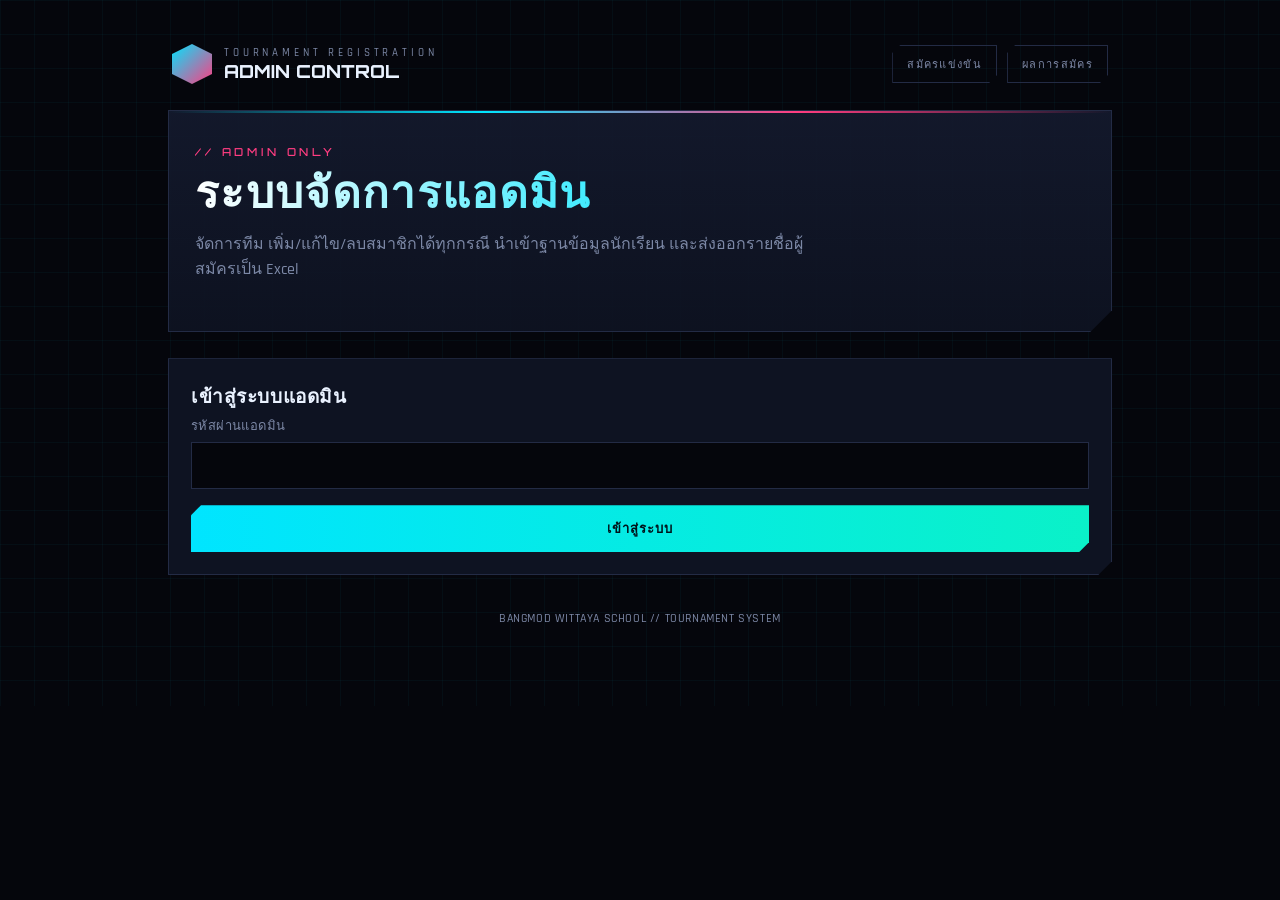
==== admin.html @ ba94cb72 "Add files via upload" ====
<!DOCTYPE html>
<html lang="th">
<head>
<meta charset="UTF-8">
<meta name="viewport" content="width=device-width, initial-scale=1, maximum-scale=1">
<title>ADMIN PANEL</title>
<link rel="stylesheet" href="style.css">
</head>
<body>

<div class="wrap">

  <div class="topbar">
    <div class="brand">
      <div class="brand-mark"></div>
      <div class="brand-text">
        <div class="t1">Tournament Registration</div>
        <div class="t2">ADMIN CONTROL</div>
      </div>
    </div>
    <div class="nav-links">
      <a href="index.html">สมัครแข่งขัน</a>
      <a href="view.html">ผลการสมัคร</a>
    </div>
  </div>

  <div class="hero">
    <div class="eyebrow">// Admin Only</div>
    <h1>ระบบจัดการแอดมิน</h1>
    <p>จัดการทีม เพิ่ม/แก้ไข/ลบสมาชิกได้ทุกกรณี นำเข้าฐานข้อมูลนักเรียน และส่งออกรายชื่อผู้สมัครเป็น Excel</p>
  </div>

  <div class="panel" id="loginPanel">
    <h2>เข้าสู่ระบบแอดมิน</h2>
    <div id="loginAlert"></div>
    <div class="field">
      <label>รหัสผ่านแอดมิน</label>
      <input type="password" id="adminPass" onkeydown="if(event.key==='Enter'){event.preventDefault();doAdminLogin();}">
    </div>
    <button class="btn btn-primary btn-block" onclick="doAdminLogin()">เข้าสู่ระบบ</button>
  </div>

  <div id="adminArea" class="hide">

    <div class="panel">
      <h2>เครื่องมือข้อมูล</h2>
      <div class="sub">นำเข้าฐานข้อมูลนักเรียน (Excel) และส่งออกรายชื่อผู้สมัครแข่งขัน</div>
      <div class="row2">
        <div>
          <label>นำเข้าฐานข้อมูลนักเรียน (.xlsx) — คอลัมน์: เลขที่, รหัสนักเรียน, ชื่อ, นามสกุล, ชั้น</label>
          <input type="file" id="importFile" accept=".xlsx">
          <button class="btn btn-block" style="margin-top:10px;" onclick="doImport()">นำเข้าไฟล์</button>
          <div id="importAlert"></div>
        </div>
        <div>
          <label>ส่งออกรายชื่อผู้สมัครแข่งขันทั้งหมด</label>
          <button class="btn btn-primary btn-block" onclick="doExport()">ดาวน์โหลด Excel</button>
          <div id="exportAlert"></div>
        </div>
      </div>
    </div>

    <div class="panel">
      <h2>รายชื่อทีมที่สมัคร</h2>
      <div class="sub">เรียงตามลำดับการสมัคร คลิกเพื่อดู/แก้ไขสมาชิก</div>
      <div id="teamsArea"><div class="loader">กำลังโหลดข้อมูล</div></div>
    </div>

  </div>

  <div class="footer-note">BANGMOD WITTAYA SCHOOL // TOURNAMENT SYSTEM</div>
</div>

<script src="config.js"></script>
<script src="api.js"></script>
<script src="inapp-warning.js"></script>
<script>
  function esc(s){ return String(s==null?'':s).replace(/[&<>"']/g, c=>({'&':'&amp;','<':'&lt;','>':'&gt;','"':'&quot;',"'":'&#39;'}[c])); }
  function showAlert(elId, msg, ok){
    document.getElementById(elId).innerHTML = msg ? '<div class="alert '+(ok?'ok':'')+'">'+esc(msg).replace(/\n/g,'<br>')+'</div>' : '';
  }

  let adminToken = null;
  let teamsCache = [];

  function doAdminLogin(){
    const pass = document.getElementById('adminPass').value;
    showAlert('loginAlert','');
    apiCall('adminLogin', { password: pass }, 'POST').then(function(res){
      if(!res.ok){ showAlert('loginAlert', res.message); return; }
      adminToken = res.token;
      document.getElementById('loginPanel').classList.add('hide');
      document.getElementById('adminArea').classList.remove('hide');
      loadTeams();
    });
  }

  function loadTeams(){
    document.getElementById('teamsArea').innerHTML = '<div class="loader">กำลังโหลดข้อมูล</div>';
    apiCall('adminGetTeams', { token: adminToken }, 'GET').then(function(res){
      if(!res.ok){ document.getElementById('teamsArea').innerHTML = '<div class="alert">'+esc(res.message)+'</div>'; return; }
      teamsCache = res.teams;
      renderTeams();
    });
  }

  function renderTeams(){
    const el = document.getElementById('teamsArea');
    if(!teamsCache.length){ el.innerHTML = '<div class="empty">ยังไม่มีทีมสมัคร</div>'; return; }
    el.innerHTML = teamsCache.map(function(t, idx){
      const rows = t.members.map(function(m){
        const isLeader = m.role==='หัวหน้าทีม';
        const statusBadge = m.status==='ตัวจริง' ? '<span class="badge">ตัวจริง</span>' : '<span class="badge member">สำรอง</span>';
        return '<tr>'+
          '<td>'+m.position+'</td>'+
          '<td>'+esc(m.firstName)+' '+esc(m.lastName)+'</td>'+
          '<td>'+esc(m.className)+'</td>'+
          '<td>'+esc(m.phone)+'</td>'+
          '<td>'+esc(m.gameName||'')+'</td>'+
          '<td>'+(isLeader?'<span class="badge">หัวหน้าทีม</span>':'<span class="badge member">สมาชิก</span>')+'</td>'+
          '<td>'+statusBadge+'</td>'+
          '<td style="white-space:nowrap;">'+
            '<button class="btn btn-sm" onclick="editMember(\''+m.studentId+'\')">แก้ไข</button> '+
            '<button class="btn btn-sm btn-danger" onclick="deleteMember(\''+m.studentId+'\',\''+esc(t.teamName)+'\')">ลบ</button>'+
          '</td>'+
        '</tr>';
      }).join('');
      return '<div class="team-card">'+
        '<div class="head" onclick="toggleTeam('+idx+')">'+
          '<div><div class="entry">ENTRY #'+String(t.entryNo).padStart(3,'0')+'</div>'+
          '<div class="tname">'+esc(t.teamName)+'</div></div>'+
          '<div style="text-align:right;">'+
            '<div class="time">'+esc(t.timestamp)+'</div>'+
            '<button class="btn btn-sm btn-danger" style="margin-top:6px;" onclick="event.stopPropagation();deleteTeam(\''+t.teamId+'\',\''+esc(t.teamName)+'\')">ลบทั้งทีม</button>'+
          '</div>'+
        '</div>'+
        '<div id="teamBody'+idx+'" class="hide">'+
          '<table><thead><tr><th>#</th><th>ชื่อ-นามสกุล</th><th>ชั้น</th><th>เบอร์โทร</th><th>ชื่อในเกม</th><th>ตำแหน่ง</th><th>สถานะ</th><th>จัดการ</th></tr></thead><tbody>'+rows+'</tbody></table>'+
          '<div style="padding:16px 18px;">'+
            '<div class="sub" style="margin-bottom:8px;">เพิ่มสมาชิกเข้าทีมนี้ ('+t.members.length+'/5 คน)</div>'+
            (t.members.length>=5 ? '<div class="muted">ทีมนี้เต็มจำนวนแล้ว (5 คน)</div>' :
            '<div class="row2">'+
              '<input type="text" placeholder="รหัสนักเรียน" id="addSid_'+idx+'">'+
              '<input type="tel" placeholder="เบอร์โทรศัพท์" id="addPhone_'+idx+'">'+
            '</div>'+
            '<input type="text" placeholder="ชื่อตัวละครในเกม" id="addGame_'+idx+'" style="margin-top:10px;">'+
            '<button class="btn btn-sm" style="margin-top:8px;" onclick="addMemberToTeam(\''+t.teamId+'\',\''+esc(t.teamName)+'\','+idx+')">เพิ่มสมาชิก</button>')+
          '</div>'+
        '</div>'+
      '</div>';
    }).join('');
  }

  function toggleTeam(idx){ document.getElementById('teamBody'+idx).classList.toggle('hide'); }

  function editMember(sid){
    const m = teamsCache.flatMap(t=>t.members).find(x=>x.studentId===sid);
    if(!m) return;
    const firstName = prompt('ชื่อ', m.firstName); if(firstName===null) return;
    const lastName = prompt('นามสกุล', m.lastName); if(lastName===null) return;
    const className = prompt('ชั้น', m.className); if(className===null) return;
    const phone = prompt('เบอร์โทรศัพท์', m.phone); if(phone===null) return;
    const gameName = prompt('ชื่อตัวละครในเกม', m.gameName || ''); if(gameName===null) return;
    const role = confirm('ตั้งเป็นหัวหน้าทีม? (ตกลง = หัวหน้าทีม, ยกเลิก = สมาชิก)') ? 'หัวหน้าทีม' : 'สมาชิก';
    apiCall('adminUpdateMember', { token: adminToken, studentId: sid, fields: { firstName: firstName, lastName: lastName, className: className, phone: phone, gameName: gameName, role: role } }, 'POST').then(function(res){
      if(!res.ok){ alert(res.message); return; }
      loadTeams();
    });
  }

  function deleteMember(sid, teamName){
    if(!confirm('ยืนยันลบสมาชิกนี้ออกจากทีม "'+teamName+'"?')) return;
    apiCall('adminDeleteMember', { token: adminToken, studentId: sid }, 'POST').then(function(res){
      if(!res.ok){ alert(res.message); return; }
      loadTeams();
    });
  }

  function deleteTeam(teamId, teamName){
    if(!confirm('ยืนยันลบทีม "'+teamName+'" ทั้งทีม? การกระทำนี้ไม่สามารถย้อนกลับได้')) return;
    apiCall('adminDeleteTeam', { token: adminToken, teamId: teamId }, 'POST').then(function(res){
      if(!res.ok){ alert(res.message); return; }
      loadTeams();
    });
  }

  function addMemberToTeam(teamId, teamName, idx){
    const sid = document.getElementById('addSid_'+idx).value.trim();
    const phone = document.getElementById('addPhone_'+idx).value.trim();
    const gameName = document.getElementById('addGame_'+idx).value.trim();
    if(!sid || !phone || !gameName){ alert('กรุณากรอกรหัสนักเรียน เบอร์โทรศัพท์ และชื่อตัวละครในเกมให้ครบ'); return; }
    apiCall('adminAddMember', { token: adminToken, teamId: teamId, teamName: teamName, studentId: sid, phone: phone, gameName: gameName, role: 'สมาชิก' }, 'POST').then(function(res){
      if(!res.ok){ alert(res.message); return; }
      loadTeams();
    });
  }

  /* ------- Export ------- */
  function doExport(){
    showAlert('exportAlert','กำลังสร้างไฟล์...', true);
    apiCall('adminExportExcel', { token: adminToken }, 'POST').then(function(res){
      if(!res.ok){ showAlert('exportAlert', res.message); return; }
      const link = document.createElement('a');
      link.href = 'data:application/vnd.openxmlformats-officedocument.spreadsheetml.sheet;base64,'+res.base64;
      link.download = res.filename;
      document.body.appendChild(link);
      link.click();
      document.body.removeChild(link);
      showAlert('exportAlert','ดาวน์โหลดไฟล์แล้ว', true);
    });
  }

  /* ------- Import ------- */
  function doImport(){
    const fileInput = document.getElementById('importFile');
    if(!fileInput.files.length){ showAlert('importAlert','กรุณาเลือกไฟล์ Excel'); return; }
    const file = fileInput.files[0];
    showAlert('importAlert','กำลังนำเข้าไฟล์...', true);
    const reader = new FileReader();
    reader.onload = function(e){
      const base64 = e.target.result.split(',')[1];
      apiCall('adminImportStudents', { token: adminToken, base64File: base64, fileName: file.name }, 'POST').then(function(res){
        if(!res.ok){ showAlert('importAlert', res.message); return; }
        showAlert('importAlert', 'นำเข้าสำเร็จ: เพิ่มใหม่ '+res.added+' รายการ, อัปเดต '+res.updated+' รายการ', true);
      });
    };
    reader.readAsDataURL(file);
  }
</script>
</body>
</html>
---- style.css ----
@import url('https://fonts.googleapis.com/css2?family=Orbitron:wght@600;800;900&family=Rajdhani:wght@500;600;700&family=JetBrains+Mono:wght@500;700&display=swap');

  :root{
    --void:#05060c;
    --panel:#0e1322;
    --panel-2:#141a2e;
    --line:#232b45;
    --cyan:#00e5ff;
    --magenta:#ff3d81;
    --gold:#ffc93c;
    --text:#eaf2ff;
    --dim:#7c88a6;
    --danger:#ff4b6a;
    --success:#33ffb0;
  }

  *{box-sizing:border-box;}
  html,body{
    margin:0;padding:0;min-height:100%;
    background:
      radial-gradient(1200px 700px at 15% -10%, rgba(0,229,255,.10), transparent 55%),
      radial-gradient(1000px 600px at 100% 0%, rgba(255,61,129,.10), transparent 55%),
      var(--void);
    color:var(--text);
    font-family:'Rajdhani',sans-serif;
    font-weight:500;
  }
  body{
    background-image:
      linear-gradient(rgba(0,229,255,.035) 1px, transparent 1px),
      linear-gradient(90deg, rgba(0,229,255,.035) 1px, transparent 1px);
    background-size:34px 34px;
    background-attachment:fixed;
  }

  h1,h2,h3,.display{ font-family:'Orbitron',sans-serif; letter-spacing:.03em; margin:0; }
  .mono{ font-family:'JetBrains Mono',monospace; letter-spacing:.02em; }

  a{ color:var(--cyan); }

  ::selection{ background:var(--magenta); color:#fff; }

  ::-webkit-scrollbar{ width:10px; height:10px;}
  ::-webkit-scrollbar-track{ background:var(--void);}
  ::-webkit-scrollbar-thumb{ background:var(--line); border-radius:6px;}

  .wrap{ max-width:980px; margin:0 auto; padding:28px 18px 80px; }

  /* ---------- Top bar / hero ---------- */
  .topbar{
    display:flex; align-items:center; justify-content:space-between;
    padding:16px 4px 26px; flex-wrap:wrap; gap:12px;
  }
  .brand{ display:flex; align-items:center; gap:12px; }
  .brand-mark{
    width:40px;height:40px; flex:none;
    background:linear-gradient(135deg,var(--cyan),var(--magenta));
    clip-path:polygon(50% 0,100% 25%,100% 75%,50% 100%,0 75%,0 25%);
    box-shadow:0 0 22px rgba(0,229,255,.55);
  }
  .brand-text .t1{ font-size:11px; letter-spacing:.35em; color:var(--dim); text-transform:uppercase;}
  .brand-text .t2{ font-family:'Orbitron'; font-weight:800; font-size:18px; }
  .nav-links{ display:flex; gap:10px; }
  .nav-links a{
    font-family:'Orbitron'; font-size:11px; letter-spacing:.12em; text-decoration:none;
    color:var(--dim); border:1px solid var(--line); padding:9px 14px;
    clip-path:polygon(8px 0,100% 0,100% calc(100% - 8px),calc(100% - 8px) 100%,0 100%,0 8px);
    transition:.2s;
  }
  .nav-links a:hover, .nav-links a.active{ color:var(--void); background:var(--cyan); border-color:var(--cyan); }

  .hero{
    position:relative; padding:34px 26px; margin-bottom:26px; overflow:hidden;
    background:linear-gradient(180deg, rgba(20,26,46,.9), rgba(14,19,34,.9));
    border:1px solid var(--line);
    clip-path:polygon(0 0,100% 0,100% calc(100% - 22px),calc(100% - 22px) 100%,0 100%);
  }
  .hero::after{
    content:'';position:absolute; left:0; right:0; top:0; height:2px;
    background:linear-gradient(90deg,transparent,var(--cyan),var(--magenta),transparent);
    animation:scan 3.2s linear infinite;
  }
  @keyframes scan{ 0%{transform:translateY(0);} 100%{transform:translateY(220px);} }
  .eyebrow{ color:var(--magenta); font-family:'Orbitron'; font-size:11px; letter-spacing:.35em; text-transform:uppercase; }
  .hero h1{ font-size:clamp(28px,5vw,44px); font-weight:900; line-height:1.05; margin:10px 0 8px;
    background:linear-gradient(90deg,#fff,var(--cyan) 60%,var(--magenta));
    -webkit-background-clip:text; background-clip:text; color:transparent; }
  .hero p{ color:var(--dim); max-width:640px; font-size:16px; }

  /* ---------- Panels / cards ---------- */
  .panel{
    background:var(--panel); border:1px solid var(--line);
    clip-path:polygon(0 0,100% 0,100% calc(100% - 14px),calc(100% - 14px) 100%,0 100%);
    padding:22px; margin-bottom:20px;
  }
  .panel h2{ font-size:19px; font-weight:800; margin-bottom:4px; }
  .panel .sub{ color:var(--dim); font-size:14px; margin-bottom:16px; }

  .steps{ display:flex; gap:8px; margin-bottom:22px; flex-wrap:wrap; }
  .step{
    flex:1; min-width:120px; text-align:center; padding:10px 6px;
    border:1px solid var(--line); font-family:'Orbitron'; font-size:11px; letter-spacing:.08em;
    color:var(--dim);
  }
  .step.on{ color:var(--void); background:var(--cyan); border-color:var(--cyan); }
  .step.done{ color:var(--cyan); border-color:var(--cyan); }

  /* ---------- Form elements ---------- */
  label{ display:block; font-size:13px; color:var(--dim); margin:0 0 6px; letter-spacing:.03em; }
  .field{ margin-bottom:16px; }
  input[type=text], input[type=tel], input[type=password], input[type=file], select{
    width:100%; background:var(--void); border:1px solid var(--line); color:var(--text);
    padding:12px 14px; font-family:'Rajdhani'; font-size:16px; font-weight:600;
    outline:none; transition:.15s;
  }
  input:focus, select:focus{ border-color:var(--cyan); box-shadow:0 0 0 3px rgba(0,229,255,.15); }
  input::placeholder{ color:#48507a; }
  .row2{ display:grid; grid-template-columns:1fr 1fr; gap:12px; }
  @media (max-width:560px){ .row2{ grid-template-columns:1fr; } }

  .btn{
    font-family:'Orbitron'; font-size:13px; font-weight:700; letter-spacing:.08em;
    padding:13px 22px; border:1px solid var(--line); background:transparent; color:var(--text);
    cursor:pointer; clip-path:polygon(10px 0,100% 0,100% calc(100% - 10px),calc(100% - 10px) 100%,0 100%,0 10px);
    transition:.15s; text-transform:uppercase;
  }
  .btn:hover{ border-color:var(--cyan); color:var(--cyan); }
  .btn:disabled{ opacity:.4; cursor:not-allowed; }
  .btn-primary{ background:linear-gradient(90deg,var(--cyan),#0af1c8); color:#00131a; border:none; }
  .btn-primary:hover{ filter:brightness(1.1); color:#00131a; box-shadow:0 0 20px rgba(0,229,255,.4); }
  .btn-danger{ border-color:rgba(255,75,106,.5); color:var(--danger); }
  .btn-danger:hover{ background:var(--danger); color:#fff; border-color:var(--danger); }
  .btn-block{ width:100%; }
  .btn-sm{ padding:8px 14px; font-size:11px; }

  /* ---------- Member rows / roster ---------- */
  .roster-item{
    display:flex; align-items:center; gap:12px; padding:12px 14px; margin-bottom:8px;
    background:var(--void); border:1px solid var(--line); border-left:3px solid var(--cyan);
  }
  .roster-item.leader{ border-left-color:var(--gold); }
  .roster-item .info{ flex:1; min-width:0; }
  .roster-item .name{ font-weight:700; font-size:16px; }
  .roster-item .meta{ color:var(--dim); font-size:13px; }
  .badge{
    font-family:'Orbitron'; font-size:10px; letter-spacing:.08em; padding:4px 9px;
    border:1px solid var(--gold); color:var(--gold); text-transform:uppercase; flex:none;
  }
  .badge.member{ border-color:var(--cyan); color:var(--cyan); }

  /* ---------- Alerts ---------- */
  .alert{ padding:12px 14px; border-left:3px solid var(--danger); background:rgba(255,75,106,.08); color:#ffd0d9; font-size:14px; margin-bottom:14px; white-space:pre-line;}
  .alert.ok{ border-left-color:var(--success); background:rgba(51,255,176,.08); color:#c6ffe9; }

  /* ---------- Results table / team cards ---------- */
  .team-card{
    background:var(--panel); border:1px solid var(--line); margin-bottom:16px;
    clip-path:polygon(0 0,100% 0,100% calc(100% - 14px),calc(100% - 14px) 100%,0 100%);
  }
  .team-card .head{
    display:flex; align-items:center; justify-content:space-between; gap:10px;
    padding:14px 18px; border-bottom:1px solid var(--line); cursor:pointer;
  }
  .team-card .entry{ font-family:'JetBrains Mono'; color:var(--magenta); font-size:12px; }
  .team-card .tname{ font-family:'Orbitron'; font-weight:800; font-size:16px; margin-top:2px; }
  .team-card .time{ color:var(--dim); font-size:12px; font-family:'JetBrains Mono'; white-space:nowrap; }
  .team-card table{ width:100%; border-collapse:collapse; }
  .team-card td, .team-card th{ padding:10px 18px; font-size:14px; text-align:left; border-bottom:1px solid var(--line); }
  .team-card th{ color:var(--dim); font-size:11px; letter-spacing:.08em; text-transform:uppercase; font-family:'Orbitron'; }
  .team-card tr:last-child td{ border-bottom:none; }

  .empty{ text-align:center; color:var(--dim); padding:50px 20px; }
  .loader{ text-align:center; color:var(--dim); padding:30px; font-family:'Orbitron'; font-size:12px; letter-spacing:.1em; }
  .loader::after{ content:'...'; animation:dots 1.2s steps(4,end) infinite; }
  @keyframes dots{ 0%,20%{content:'.';} 40%{content:'..';} 60%,100%{content:'...';} }

  .tabs{ display:flex; gap:0; margin-bottom:22px; border:1px solid var(--line); }
  .tabs button{
    flex:1; background:var(--panel); border:none; color:var(--dim); padding:14px;
    font-family:'Orbitron'; font-size:12px; letter-spacing:.08em; cursor:pointer; text-transform:uppercase;
    border-right:1px solid var(--line);
  }
  .tabs button:last-child{ border-right:none; }
  .tabs button.active{ background:linear-gradient(90deg,var(--cyan),#0af1c8); color:#00131a; }

  .hide{ display:none !important; }
  .muted{ color:var(--dim); font-size:13px; }
  .footer-note{ text-align:center; color:var(--dim); font-size:12px; margin-top:36px; letter-spacing:.05em; }
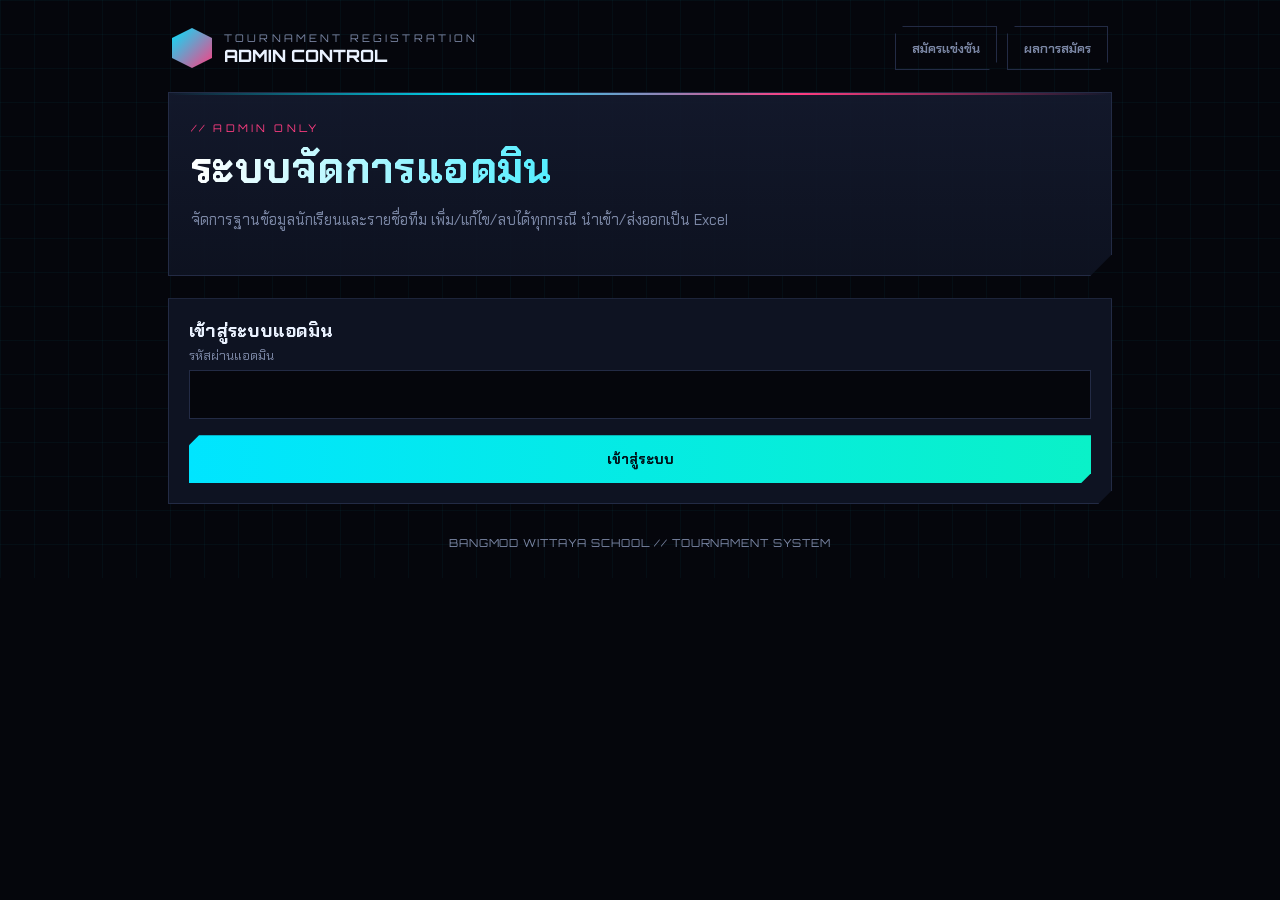
==== commit 282c808a: "Add files via upload" ====
--- a/admin.html
+++ b/admin.html
@@ -2,7 +2,7 @@
 <html lang="th">
 <head>
 <meta charset="UTF-8">
-<meta name="viewport" content="width=device-width, initial-scale=1, maximum-scale=1">
+<meta name="viewport" content="width=device-width, initial-scale=1, maximum-scale=1, viewport-fit=cover">
 <title>ADMIN PANEL</title>
 <link rel="stylesheet" href="style.css">
 </head>
@@ -27,7 +27,7 @@
   <div class="hero">
     <div class="eyebrow">// Admin Only</div>
     <h1>ระบบจัดการแอดมิน</h1>
-    <p>จัดการทีม เพิ่ม/แก้ไข/ลบสมาชิกได้ทุกกรณี นำเข้าฐานข้อมูลนักเรียน และส่งออกรายชื่อผู้สมัครเป็น Excel</p>
+    <p>จัดการฐานข้อมูลนักเรียนและรายชื่อทีม เพิ่ม/แก้ไข/ลบได้ทุกกรณี นำเข้า/ส่งออกเป็น Excel</p>
   </div>
 
   <div class="panel" id="loginPanel">
@@ -60,10 +60,45 @@
       </div>
     </div>
 
+    <!-- ============ STUDENTS DATABASE MANAGEMENT ============ -->
+    <div class="panel">
+      <h2>ฐานข้อมูลนักเรียน</h2>
+      <div class="sub">แก้ไข/เพิ่ม/ลบรายชื่อนักเรียนในระบบได้โดยตรง — รหัสนักเรียนห้ามซ้ำกับที่มีอยู่แล้ว บันทึกลง Sheet ทันทีทุกครั้งที่ยืนยัน</div>
+
+      <div class="row2">
+        <input type="text" id="stuSearch" placeholder="ค้นหา ชื่อ/นามสกุล/รหัสนักเรียน/ชั้น" onkeydown="if(event.key==='Enter'){event.preventDefault();stuSearchGo();}">
+        <button class="btn" onclick="stuSearchGo()">ค้นหา</button>
+      </div>
+
+      <h3 style="font-size:15px; margin:18px 0 10px;">เพิ่มนักเรียนใหม่</h3>
+      <div id="stuAddAlert"></div>
+      <div class="row2">
+        <input type="text" id="stuNewNo" placeholder="เลขที่">
+        <input type="text" id="stuNewId" placeholder="รหัสนักเรียน">
+      </div>
+      <div class="row2" style="margin-top:10px;">
+        <input type="text" id="stuNewFirst" placeholder="ชื่อ">
+        <input type="text" id="stuNewLast" placeholder="นามสกุล">
+      </div>
+      <div class="field" style="margin-top:10px;">
+        <input type="text" id="stuNewClass" placeholder="ชั้น">
+      </div>
+      <button class="btn btn-primary" style="margin-top:10px;" onclick="stuAdd()">เพิ่มนักเรียน</button>
+
+      <div id="stuArea" style="margin-top:20px;"><div class="loader">กำลังโหลดข้อมูล</div></div>
+      <div id="stuPager" style="display:flex; gap:10px; align-items:center; justify-content:center; margin-top:14px; flex-wrap:wrap;"></div>
+    </div>
+
+    <!-- ============ TEAMS LIST ============ -->
     <div class="panel">
       <h2>รายชื่อทีมที่สมัคร</h2>
       <div class="sub">เรียงตามลำดับการสมัคร คลิกเพื่อดู/แก้ไขสมาชิก</div>
-      <div id="teamsArea"><div class="loader">กำลังโหลดข้อมูล</div></div>
+      <div class="row2">
+        <input type="text" id="teamSearch" placeholder="ค้นหา ชื่อทีม/ชื่อสมาชิก/รหัสนักเรียน" onkeydown="if(event.key==='Enter'){event.preventDefault();teamSearchGo();}">
+        <button class="btn" onclick="teamSearchGo()">ค้นหา</button>
+      </div>
+      <div id="teamsArea" style="margin-top:16px;"><div class="loader">กำลังโหลดข้อมูล</div></div>
+      <div id="teamPager" style="display:flex; gap:10px; align-items:center; justify-content:center; margin-top:14px; flex-wrap:wrap;"></div>
     </div>
 
   </div>
@@ -74,14 +109,22 @@
 <script src="config.js"></script>
 <script src="api.js"></script>
 <script src="inapp-warning.js"></script>
+<script src="bottom-nav.js"></script>
 <script>
   function esc(s){ return String(s==null?'':s).replace(/[&<>"']/g, c=>({'&':'&amp;','<':'&lt;','>':'&gt;','"':'&quot;',"'":'&#39;'}[c])); }
   function showAlert(elId, msg, ok){
     document.getElementById(elId).innerHTML = msg ? '<div class="alert '+(ok?'ok':'')+'">'+esc(msg).replace(/\n/g,'<br>')+'</div>' : '';
   }
+  function renderPager(elId, res, gotoFnName){
+    const el = document.getElementById(elId);
+    if(res.totalPages<=1){ el.innerHTML=''; return; }
+    el.innerHTML =
+      '<button class="btn btn-sm" '+(res.page<=1?'disabled':'')+' onclick="'+gotoFnName+'('+(res.page-1)+')">ก่อนหน้า</button>'+
+      '<span class="mono" style="font-size:13px;">หน้า '+res.page+' / '+res.totalPages+' (รวม '+res.total+' รายการ)</span>'+
+      '<button class="btn btn-sm" '+(res.page>=res.totalPages?'disabled':'')+' onclick="'+gotoFnName+'('+(res.page+1)+')">ถัดไป</button>';
+  }
 
   let adminToken = null;
-  let teamsCache = [];
 
   function doAdminLogin(){
     const pass = document.getElementById('adminPass').value;
@@ -91,22 +134,108 @@
       adminToken = res.token;
       document.getElementById('loginPanel').classList.add('hide');
       document.getElementById('adminArea').classList.remove('hide');
-      loadTeams();
-    });
-  }
+      loadStudents();
+      loadTeams();
+    });
+  }
+
+  /* ============ STUDENTS DATABASE ============ */
+  let stuPage = 1, stuSearchTerm = '', stuCache = [];
+
+  function stuSearchGo(){ stuSearchTerm = document.getElementById('stuSearch').value.trim(); stuPage = 1; loadStudents(); }
+  function gotoStuPage(p){ stuPage = p; loadStudents(); }
+
+  function loadStudents(){
+    document.getElementById('stuArea').innerHTML = '<div class="loader">กำลังโหลดข้อมูล</div>';
+    apiCall('adminGetStudents', { token: adminToken, page: stuPage, search: stuSearchTerm }, 'GET').then(function(res){
+      if(!res.ok){ document.getElementById('stuArea').innerHTML = '<div class="alert">'+esc(res.message)+'</div>'; return; }
+      stuCache = res.students;
+      renderStudents(res);
+    });
+  }
+
+  function renderStudents(res){
+    const el = document.getElementById('stuArea');
+    if(!res.students.length){ el.innerHTML = '<div class="empty">ไม่พบข้อมูลนักเรียน</div>'; renderPager('stuPager', res, 'gotoStuPage'); return; }
+    const rows = res.students.map(function(s){
+      return '<tr>'+
+        '<td>'+esc(s.no)+'</td>'+
+        '<td>'+esc(s.studentId)+'</td>'+
+        '<td>'+esc(s.firstName)+'</td>'+
+        '<td>'+esc(s.lastName)+'</td>'+
+        '<td>'+esc(s.className)+'</td>'+
+        '<td style="white-space:nowrap;">'+
+          '<button class="btn btn-sm" onclick="stuEdit(\''+s.studentId+'\')">แก้ไข</button> '+
+          '<button class="btn btn-sm btn-danger" onclick="stuDelete(\''+s.studentId+'\')">ลบ</button>'+
+        '</td>'+
+      '</tr>';
+    }).join('');
+    el.innerHTML = '<div class="team-card"><div class="table-scroll"><div class="scroll-hint">← ปัดซ้าย-ขวาเพื่อดูข้อมูลเพิ่มเติม →</div><table><thead><tr><th>เลขที่</th><th>รหัสนักเรียน</th><th>ชื่อ</th><th>นามสกุล</th><th>ชั้น</th><th>จัดการ</th></tr></thead><tbody>'+rows+'</tbody></table></div></div>';
+    renderPager('stuPager', res, 'gotoStuPage');
+  }
+
+  function stuAdd(){
+    const no = document.getElementById('stuNewNo').value.trim();
+    const sid = document.getElementById('stuNewId').value.trim();
+    const first = document.getElementById('stuNewFirst').value.trim();
+    const last = document.getElementById('stuNewLast').value.trim();
+    const cls = document.getElementById('stuNewClass').value.trim();
+    showAlert('stuAddAlert','');
+    if(!sid || !first || !last){ showAlert('stuAddAlert','กรุณากรอกรหัสนักเรียน ชื่อ และนามสกุล'); return; }
+    apiCall('adminAddStudent', { token: adminToken, no: no, studentId: sid, firstName: first, lastName: last, className: cls }, 'POST').then(function(res){
+      if(!res.ok){ showAlert('stuAddAlert', res.message); return; }
+      document.getElementById('stuNewNo').value = '';
+      document.getElementById('stuNewId').value = '';
+      document.getElementById('stuNewFirst').value = '';
+      document.getElementById('stuNewLast').value = '';
+      document.getElementById('stuNewClass').value = '';
+      showAlert('stuAddAlert','เพิ่มนักเรียนสำเร็จ', true);
+      stuPage = 1;
+      loadStudents();
+    });
+  }
+
+  function stuEdit(sid){
+    const s = stuCache.find(x=>x.studentId===sid);
+    if(!s) return;
+    const no = prompt('เลขที่', s.no); if(no===null) return;
+    const newSid = prompt('รหัสนักเรียน', s.studentId); if(newSid===null) return;
+    const first = prompt('ชื่อ', s.firstName); if(first===null) return;
+    const last = prompt('นามสกุล', s.lastName); if(last===null) return;
+    const cls = prompt('ชั้น', s.className); if(cls===null) return;
+    apiCall('adminUpdateStudent', { token: adminToken, studentId: sid, fields: { no: no, studentId: newSid, firstName: first, lastName: last, className: cls } }, 'POST').then(function(res){
+      if(!res.ok){ alert(res.message); return; }
+      loadStudents();
+    });
+  }
+
+  function stuDelete(sid){
+    if(!confirm('ยืนยันลบนักเรียนรหัส '+sid+' ออกจากฐานข้อมูล?')) return;
+    apiCall('adminDeleteStudent', { token: adminToken, studentId: sid }, 'POST').then(function(res){
+      if(!res.ok){ alert(res.message); return; }
+      loadStudents();
+    });
+  }
+
+  /* ============ TEAMS ============ */
+  let teamPage = 1, teamSearchTerm = '', teamsCache = [];
+
+  function teamSearchGo(){ teamSearchTerm = document.getElementById('teamSearch').value.trim(); teamPage = 1; loadTeams(); }
+  function gotoTeamPage(p){ teamPage = p; loadTeams(); }
 
   function loadTeams(){
     document.getElementById('teamsArea').innerHTML = '<div class="loader">กำลังโหลดข้อมูล</div>';
-    apiCall('adminGetTeams', { token: adminToken }, 'GET').then(function(res){
+    apiCall('adminGetTeams', { token: adminToken, page: teamPage, search: teamSearchTerm }, 'GET').then(function(res){
       if(!res.ok){ document.getElementById('teamsArea').innerHTML = '<div class="alert">'+esc(res.message)+'</div>'; return; }
       teamsCache = res.teams;
       renderTeams();
+      renderPager('teamPager', res, 'gotoTeamPage');
     });
   }
 
   function renderTeams(){
     const el = document.getElementById('teamsArea');
-    if(!teamsCache.length){ el.innerHTML = '<div class="empty">ยังไม่มีทีมสมัคร</div>'; return; }
+    if(!teamsCache.length){ el.innerHTML = '<div class="empty">ไม่พบทีมที่ตรงกับการค้นหา</div>'; return; }
     el.innerHTML = teamsCache.map(function(t, idx){
       const rows = t.members.map(function(m){
         const isLeader = m.role==='หัวหน้าทีม';
@@ -135,7 +264,7 @@
           '</div>'+
         '</div>'+
         '<div id="teamBody'+idx+'" class="hide">'+
-          '<table><thead><tr><th>#</th><th>ชื่อ-นามสกุล</th><th>ชั้น</th><th>เบอร์โทร</th><th>ชื่อในเกม</th><th>ตำแหน่ง</th><th>สถานะ</th><th>จัดการ</th></tr></thead><tbody>'+rows+'</tbody></table>'+
+          '<div class="table-scroll"><div class="scroll-hint">← ปัดซ้าย-ขวาเพื่อดูข้อมูลเพิ่มเติม →</div><table><thead><tr><th>#</th><th>ชื่อ-นามสกุล</th><th>ชั้น</th><th>เบอร์โทร</th><th>ชื่อในเกม</th><th>ตำแหน่ง</th><th>สถานะ</th><th>จัดการ</th></tr></thead><tbody>'+rows+'</tbody></table></div>'+
           '<div style="padding:16px 18px;">'+
             '<div class="sub" style="margin-bottom:8px;">เพิ่มสมาชิกเข้าทีมนี้ ('+t.members.length+'/5 คน)</div>'+
             (t.members.length>=5 ? '<div class="muted">ทีมนี้เต็มจำนวนแล้ว (5 คน)</div>' :
@@ -222,6 +351,8 @@
       apiCall('adminImportStudents', { token: adminToken, base64File: base64, fileName: file.name }, 'POST').then(function(res){
         if(!res.ok){ showAlert('importAlert', res.message); return; }
         showAlert('importAlert', 'นำเข้าสำเร็จ: เพิ่มใหม่ '+res.added+' รายการ, อัปเดต '+res.updated+' รายการ', true);
+        stuPage = 1;
+        loadStudents();
       });
     };
     reader.readAsDataURL(file);
--- a/style.css
+++ b/style.css
@@ -1,4 +1,7 @@
-@import url('https://fonts.googleapis.com/css2?family=Orbitron:wght@600;800;900&family=Rajdhani:wght@500;600;700&family=JetBrains+Mono:wght@500;700&display=swap');
+/* Chakra Petch = ตัวหลักของทั้งแอป (รองรับไทย+อังกฤษ สไตล์เหลี่ยม-เทค เหมาะกับธีม esport)
+     Orbitron = ใช้เฉพาะจุดที่เป็นภาษาอังกฤษล้วนๆ (โลโก้/ป้ายแบรนด์) เพราะไม่มีตัวอักษรไทย
+     JetBrains Mono = ตัวเลข/รหัส/เวลา */
+  @import url('https://fonts.googleapis.com/css2?family=Chakra+Petch:wght@400;500;600;700&family=Orbitron:wght@700;800;900&family=JetBrains+Mono:wght@500;700&display=swap');
 
   :root{
     --void:#05060c;
@@ -12,18 +15,23 @@
     --dim:#7c88a6;
     --danger:#ff4b6a;
     --success:#33ffb0;
-  }
-
-  *{box-sizing:border-box;}
+    --safe-t: env(safe-area-inset-top, 0px);
+    --safe-b: env(safe-area-inset-bottom, 0px);
+    --bottom-nav-h: 64px;
+  }
+
+  *{ box-sizing:border-box; -webkit-tap-highlight-color:transparent; }
+  html{ -webkit-text-size-adjust:100%; }
   html,body{
     margin:0;padding:0;min-height:100%;
+    overflow-x:hidden;
     background:
       radial-gradient(1200px 700px at 15% -10%, rgba(0,229,255,.10), transparent 55%),
       radial-gradient(1000px 600px at 100% 0%, rgba(255,61,129,.10), transparent 55%),
       var(--void);
     color:var(--text);
-    font-family:'Rajdhani',sans-serif;
-    font-weight:500;
+    font-family:'Chakra Petch','Noto Sans Thai',sans-serif;
+    font-weight:400;
   }
   body{
     background-image:
@@ -33,24 +41,21 @@
     background-attachment:fixed;
   }
 
-  h1,h2,h3,.display{ font-family:'Orbitron',sans-serif; letter-spacing:.03em; margin:0; }
+  h1,h2,h3,.display{ font-family:'Chakra Petch',sans-serif; font-weight:700; letter-spacing:.01em; margin:0; }
   .mono{ font-family:'JetBrains Mono',monospace; letter-spacing:.02em; }
+  /* ใช้เฉพาะข้อความอังกฤษล้วน (โลโก้/ป้ายแบรนด์) เท่านั้น เพราะฟอนต์นี้ไม่มีตัวอักษรไทย */
+  .brand-only{ font-family:'Orbitron',sans-serif; }
 
   a{ color:var(--cyan); }
-
   ::selection{ background:var(--magenta); color:#fff; }
-
   ::-webkit-scrollbar{ width:10px; height:10px;}
   ::-webkit-scrollbar-track{ background:var(--void);}
   ::-webkit-scrollbar-thumb{ background:var(--line); border-radius:6px;}
 
-  .wrap{ max-width:980px; margin:0 auto; padding:28px 18px 80px; }
+  .wrap{ max-width:980px; margin:0 auto; padding:calc(18px + var(--safe-t)) 18px 28px; }
 
   /* ---------- Top bar / hero ---------- */
-  .topbar{
-    display:flex; align-items:center; justify-content:space-between;
-    padding:16px 4px 26px; flex-wrap:wrap; gap:12px;
-  }
+  .topbar{ display:flex; align-items:center; justify-content:space-between; padding:8px 4px 22px; flex-wrap:wrap; gap:12px; }
   .brand{ display:flex; align-items:center; gap:12px; }
   .brand-mark{
     width:40px;height:40px; flex:none;
@@ -58,22 +63,27 @@
     clip-path:polygon(50% 0,100% 25%,100% 75%,50% 100%,0 75%,0 25%);
     box-shadow:0 0 22px rgba(0,229,255,.55);
   }
-  .brand-text .t1{ font-size:11px; letter-spacing:.35em; color:var(--dim); text-transform:uppercase;}
-  .brand-text .t2{ font-family:'Orbitron'; font-weight:800; font-size:18px; }
+  .brand-text .t1{ font-family:'Orbitron',sans-serif; font-size:10.5px; letter-spacing:.3em; color:var(--dim); text-transform:uppercase;}
+  .brand-text .t2{ font-family:'Orbitron',sans-serif; font-weight:800; font-size:17px; }
+
+  /* nav-links: ใช้บนจอกว้าง (desktop/tablet) — บนมือถือใช้ bottom-nav แทน */
   .nav-links{ display:flex; gap:10px; }
   .nav-links a{
-    font-family:'Orbitron'; font-size:11px; letter-spacing:.12em; text-decoration:none;
-    color:var(--dim); border:1px solid var(--line); padding:9px 14px;
+    font-family:'Chakra Petch'; font-weight:600; font-size:13px; text-decoration:none;
+    color:var(--dim); border:1px solid var(--line); padding:10px 16px; min-height:44px; display:flex; align-items:center;
     clip-path:polygon(8px 0,100% 0,100% calc(100% - 8px),calc(100% - 8px) 100%,0 100%,0 8px);
-    transition:.2s;
+    transition:.15s;
   }
   .nav-links a:hover, .nav-links a.active{ color:var(--void); background:var(--cyan); border-color:var(--cyan); }
+  @media (max-width:720px){ .nav-links{ display:none; } }
+  @media (max-width:720px){ .wrap{ padding-bottom:calc(28px + var(--bottom-nav-h) + var(--safe-b)); } }
 
   .hero{
-    position:relative; padding:34px 26px; margin-bottom:26px; overflow:hidden;
+    position:relative; padding:28px 22px; margin-bottom:22px; overflow:hidden;
     background:linear-gradient(180deg, rgba(20,26,46,.9), rgba(14,19,34,.9));
     border:1px solid var(--line);
     clip-path:polygon(0 0,100% 0,100% calc(100% - 22px),calc(100% - 22px) 100%,0 100%);
+    animation:fadeUp .5s ease both;
   }
   .hero::after{
     content:'';position:absolute; left:0; right:0; top:0; height:2px;
@@ -81,36 +91,39 @@
     animation:scan 3.2s linear infinite;
   }
   @keyframes scan{ 0%{transform:translateY(0);} 100%{transform:translateY(220px);} }
-  .eyebrow{ color:var(--magenta); font-family:'Orbitron'; font-size:11px; letter-spacing:.35em; text-transform:uppercase; }
-  .hero h1{ font-size:clamp(28px,5vw,44px); font-weight:900; line-height:1.05; margin:10px 0 8px;
+  @keyframes fadeUp{ from{ opacity:0; transform:translateY(10px);} to{ opacity:1; transform:translateY(0);} }
+  .eyebrow{ font-family:'Orbitron',sans-serif; color:var(--magenta); font-size:10.5px; letter-spacing:.3em; text-transform:uppercase; }
+  .hero h1{ font-size:clamp(24px,6vw,42px); font-weight:700; line-height:1.15; margin:10px 0 8px;
     background:linear-gradient(90deg,#fff,var(--cyan) 60%,var(--magenta));
     -webkit-background-clip:text; background-clip:text; color:transparent; }
-  .hero p{ color:var(--dim); max-width:640px; font-size:16px; }
+  .hero p{ color:var(--dim); max-width:640px; font-size:15px; line-height:1.6; }
 
   /* ---------- Panels / cards ---------- */
   .panel{
     background:var(--panel); border:1px solid var(--line);
     clip-path:polygon(0 0,100% 0,100% calc(100% - 14px),calc(100% - 14px) 100%,0 100%);
-    padding:22px; margin-bottom:20px;
-  }
-  .panel h2{ font-size:19px; font-weight:800; margin-bottom:4px; }
-  .panel .sub{ color:var(--dim); font-size:14px; margin-bottom:16px; }
-
-  .steps{ display:flex; gap:8px; margin-bottom:22px; flex-wrap:wrap; }
+    padding:20px; margin-bottom:18px;
+    animation:fadeUp .4s ease both;
+  }
+  .panel h2{ font-size:18px; font-weight:700; margin-bottom:4px; }
+  .panel .sub{ color:var(--dim); font-size:13.5px; line-height:1.6; margin-bottom:16px; }
+
+  .steps{ display:flex; gap:8px; margin-bottom:20px; flex-wrap:wrap; }
   .step{
-    flex:1; min-width:120px; text-align:center; padding:10px 6px;
-    border:1px solid var(--line); font-family:'Orbitron'; font-size:11px; letter-spacing:.08em;
+    flex:1; min-width:104px; text-align:center; padding:11px 6px;
+    border:1px solid var(--line); font-family:'Chakra Petch'; font-weight:600; font-size:12.5px;
     color:var(--dim);
   }
   .step.on{ color:var(--void); background:var(--cyan); border-color:var(--cyan); }
   .step.done{ color:var(--cyan); border-color:var(--cyan); }
 
   /* ---------- Form elements ---------- */
-  label{ display:block; font-size:13px; color:var(--dim); margin:0 0 6px; letter-spacing:.03em; }
+  label{ display:block; font-size:13px; color:var(--dim); margin:0 0 6px; }
   .field{ margin-bottom:16px; }
   input[type=text], input[type=tel], input[type=password], input[type=file], select{
     width:100%; background:var(--void); border:1px solid var(--line); color:var(--text);
-    padding:12px 14px; font-family:'Rajdhani'; font-size:16px; font-weight:600;
+    padding:13px 14px; font-family:'Chakra Petch'; font-size:16px; font-weight:500;
+    min-height:48px;
     outline:none; transition:.15s;
   }
   input:focus, select:focus{ border-color:var(--cyan); box-shadow:0 0 0 3px rgba(0,229,255,.15); }
@@ -119,37 +132,40 @@
   @media (max-width:560px){ .row2{ grid-template-columns:1fr; } }
 
   .btn{
-    font-family:'Orbitron'; font-size:13px; font-weight:700; letter-spacing:.08em;
-    padding:13px 22px; border:1px solid var(--line); background:transparent; color:var(--text);
+    font-family:'Chakra Petch'; font-size:14px; font-weight:600;
+    padding:13px 22px; min-height:48px; border:1px solid var(--line); background:transparent; color:var(--text);
     cursor:pointer; clip-path:polygon(10px 0,100% 0,100% calc(100% - 10px),calc(100% - 10px) 100%,0 100%,0 10px);
-    transition:.15s; text-transform:uppercase;
+    transition:transform .1s ease, border-color .15s, color .15s, background .15s;
   }
   .btn:hover{ border-color:var(--cyan); color:var(--cyan); }
+  .btn:active{ transform:scale(.96); }
   .btn:disabled{ opacity:.4; cursor:not-allowed; }
-  .btn-primary{ background:linear-gradient(90deg,var(--cyan),#0af1c8); color:#00131a; border:none; }
+  .btn:disabled:active{ transform:none; }
+  .btn-primary{ background:linear-gradient(90deg,var(--cyan),#0af1c8); color:#00131a; border:none; font-weight:700; }
   .btn-primary:hover{ filter:brightness(1.1); color:#00131a; box-shadow:0 0 20px rgba(0,229,255,.4); }
   .btn-danger{ border-color:rgba(255,75,106,.5); color:var(--danger); }
   .btn-danger:hover{ background:var(--danger); color:#fff; border-color:var(--danger); }
   .btn-block{ width:100%; }
-  .btn-sm{ padding:8px 14px; font-size:11px; }
+  .btn-sm{ padding:9px 14px; min-height:40px; font-size:12.5px; }
 
   /* ---------- Member rows / roster ---------- */
   .roster-item{
-    display:flex; align-items:center; gap:12px; padding:12px 14px; margin-bottom:8px;
+    display:flex; align-items:center; gap:12px; padding:13px 14px; margin-bottom:8px;
     background:var(--void); border:1px solid var(--line); border-left:3px solid var(--cyan);
+    transition:.15s;
   }
   .roster-item.leader{ border-left-color:var(--gold); }
   .roster-item .info{ flex:1; min-width:0; }
-  .roster-item .name{ font-weight:700; font-size:16px; }
-  .roster-item .meta{ color:var(--dim); font-size:13px; }
+  .roster-item .name{ font-weight:600; font-size:15.5px; }
+  .roster-item .meta{ color:var(--dim); font-size:12.5px; margin-top:2px; }
   .badge{
-    font-family:'Orbitron'; font-size:10px; letter-spacing:.08em; padding:4px 9px;
-    border:1px solid var(--gold); color:var(--gold); text-transform:uppercase; flex:none;
+    font-family:'Chakra Petch'; font-weight:600; font-size:11px; padding:5px 10px;
+    border:1px solid var(--gold); color:var(--gold); flex:none;
   }
   .badge.member{ border-color:var(--cyan); color:var(--cyan); }
 
   /* ---------- Alerts ---------- */
-  .alert{ padding:12px 14px; border-left:3px solid var(--danger); background:rgba(255,75,106,.08); color:#ffd0d9; font-size:14px; margin-bottom:14px; white-space:pre-line;}
+  .alert{ padding:12px 14px; border-left:3px solid var(--danger); background:rgba(255,75,106,.08); color:#ffd0d9; font-size:14px; margin-bottom:14px; white-space:pre-line; line-height:1.6;}
   .alert.ok{ border-left-color:var(--success); background:rgba(51,255,176,.08); color:#c6ffe9; }
 
   /* ---------- Results table / team cards ---------- */
@@ -160,24 +176,32 @@
   .team-card .head{
     display:flex; align-items:center; justify-content:space-between; gap:10px;
     padding:14px 18px; border-bottom:1px solid var(--line); cursor:pointer;
-  }
-  .team-card .entry{ font-family:'JetBrains Mono'; color:var(--magenta); font-size:12px; }
-  .team-card .tname{ font-family:'Orbitron'; font-weight:800; font-size:16px; margin-top:2px; }
-  .team-card .time{ color:var(--dim); font-size:12px; font-family:'JetBrains Mono'; white-space:nowrap; }
+    min-height:44px;
+  }
+  .team-card .head:active{ background:rgba(0,229,255,.05); }
+  .team-card .entry{ font-family:'Orbitron'; color:var(--magenta); font-size:11px; }
+  .team-card .tname{ font-family:'Chakra Petch'; font-weight:700; font-size:16px; margin-top:2px; }
+  .team-card .time{ color:var(--dim); font-size:11.5px; font-family:'JetBrains Mono'; white-space:nowrap; }
+
+  .table-scroll{ overflow-x:auto; -webkit-overflow-scrolling:touch; }
+  .table-scroll table{ width:100%; border-collapse:collapse; min-width:560px; }
   .team-card table{ width:100%; border-collapse:collapse; }
-  .team-card td, .team-card th{ padding:10px 18px; font-size:14px; text-align:left; border-bottom:1px solid var(--line); }
-  .team-card th{ color:var(--dim); font-size:11px; letter-spacing:.08em; text-transform:uppercase; font-family:'Orbitron'; }
+  .team-card td, .team-card th{ padding:10px 14px; font-size:13.5px; text-align:left; border-bottom:1px solid var(--line); white-space:nowrap; }
+  .team-card td:first-child, .team-card th:first-child{ padding-left:18px; }
+  .team-card th{ color:var(--dim); font-size:10.5px; letter-spacing:.06em; text-transform:uppercase; font-family:'Chakra Petch'; font-weight:600; }
   .team-card tr:last-child td{ border-bottom:none; }
+  .scroll-hint{ font-size:11px; color:var(--dim); text-align:center; padding:6px 0 2px; display:none; }
+  @media (max-width:640px){ .scroll-hint{ display:block; } }
 
   .empty{ text-align:center; color:var(--dim); padding:50px 20px; }
-  .loader{ text-align:center; color:var(--dim); padding:30px; font-family:'Orbitron'; font-size:12px; letter-spacing:.1em; }
+  .loader{ text-align:center; color:var(--dim); padding:30px; font-family:'Chakra Petch'; font-weight:600; font-size:13px; }
   .loader::after{ content:'...'; animation:dots 1.2s steps(4,end) infinite; }
   @keyframes dots{ 0%,20%{content:'.';} 40%{content:'..';} 60%,100%{content:'...';} }
 
-  .tabs{ display:flex; gap:0; margin-bottom:22px; border:1px solid var(--line); }
+  .tabs{ display:flex; gap:0; margin-bottom:20px; border:1px solid var(--line); }
   .tabs button{
-    flex:1; background:var(--panel); border:none; color:var(--dim); padding:14px;
-    font-family:'Orbitron'; font-size:12px; letter-spacing:.08em; cursor:pointer; text-transform:uppercase;
+    flex:1; background:var(--panel); border:none; color:var(--dim); padding:14px 8px; min-height:48px;
+    font-family:'Chakra Petch'; font-weight:600; font-size:13px; cursor:pointer;
     border-right:1px solid var(--line);
   }
   .tabs button:last-child{ border-right:none; }
@@ -185,4 +209,23 @@
 
   .hide{ display:none !important; }
   .muted{ color:var(--dim); font-size:13px; }
-  .footer-note{ text-align:center; color:var(--dim); font-size:12px; margin-top:36px; letter-spacing:.05em; }
+  .footer-note{ font-family:'Orbitron'; text-align:center; color:var(--dim); font-size:11px; margin-top:32px; letter-spacing:.08em; }
+
+  /* ---------- Bottom mobile nav ---------- */
+  .bottom-nav{
+    display:none;
+    position:fixed; left:0; right:0; bottom:0; z-index:900;
+    background:rgba(10,13,24,.92); backdrop-filter:blur(10px);
+    border-top:1px solid var(--line);
+    padding:8px 10px calc(8px + var(--safe-b));
+  }
+  @media (max-width:720px){ .bottom-nav{ display:flex; gap:6px; } }
+  .bottom-nav a{
+    flex:1; display:flex; flex-direction:column; align-items:center; justify-content:center; gap:3px;
+    text-decoration:none; color:var(--dim); font-family:'Chakra Petch'; font-weight:600; font-size:11px;
+    padding:6px 4px; min-height:48px; border-radius:2px; transition:.15s;
+  }
+  .bottom-nav a svg{ width:20px; height:20px; stroke:currentColor; fill:none; stroke-width:1.8; }
+  .bottom-nav a.active{ color:var(--cyan); }
+  .bottom-nav a.active svg{ filter:drop-shadow(0 0 5px rgba(0,229,255,.7)); }
+  .bottom-nav a:active{ transform:scale(.94); }
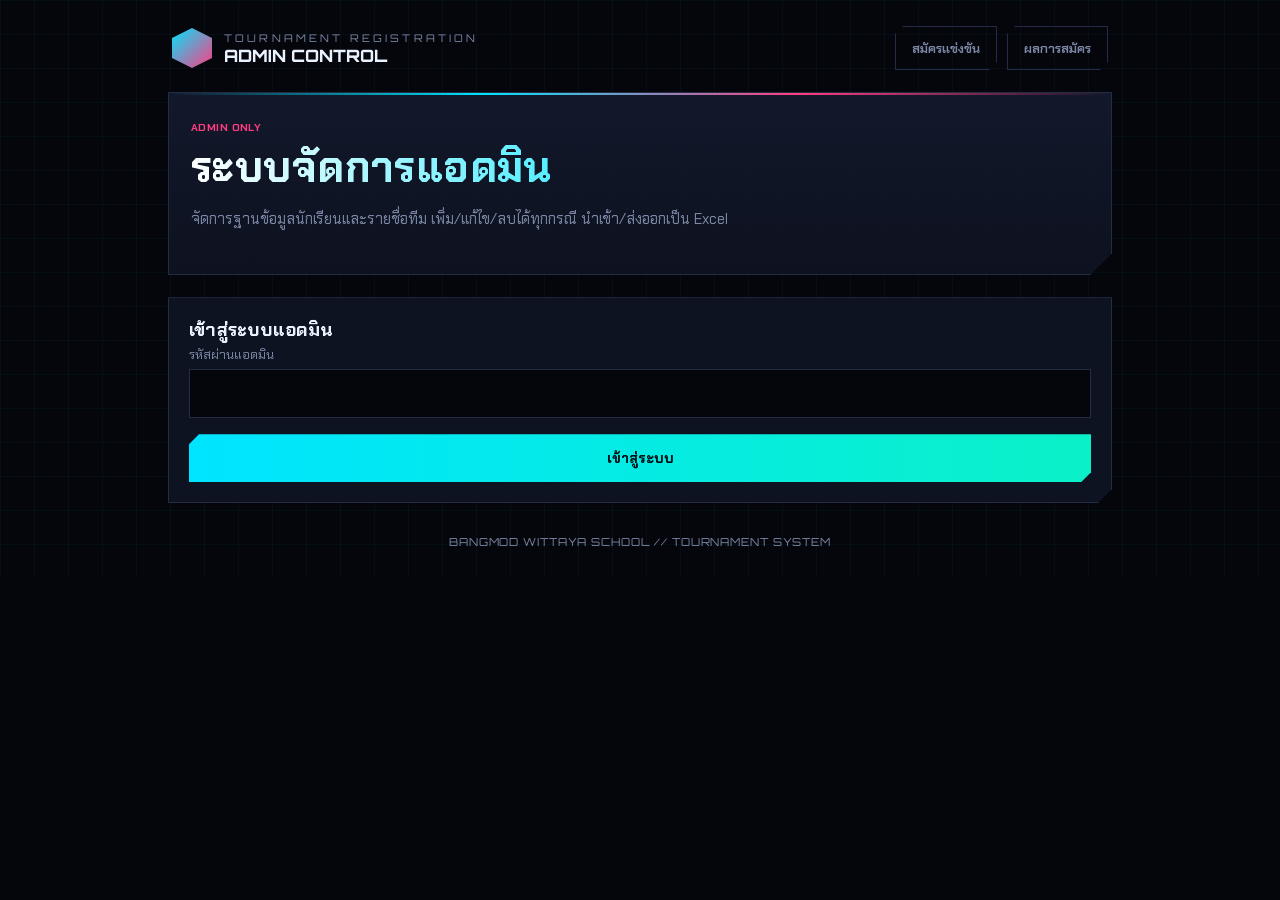
==== commit 5c598c72: "Add files via upload" ====
--- a/admin.html
+++ b/admin.html
@@ -25,7 +25,7 @@
   </div>
 
   <div class="hero">
-    <div class="eyebrow">// Admin Only</div>
+    <div class="eyebrow th">ADMIN ONLY</div>
     <h1>ระบบจัดการแอดมิน</h1>
     <p>จัดการฐานข้อมูลนักเรียนและรายชื่อทีม เพิ่ม/แก้ไข/ลบได้ทุกกรณี นำเข้า/ส่งออกเป็น Excel</p>
   </div>
@@ -35,12 +35,22 @@
     <div id="loginAlert"></div>
     <div class="field">
       <label>รหัสผ่านแอดมิน</label>
-      <input type="password" id="adminPass" onkeydown="if(event.key==='Enter'){event.preventDefault();doAdminLogin();}">
-    </div>
-    <button class="btn btn-primary btn-block" onclick="doAdminLogin()">เข้าสู่ระบบ</button>
+      <input type="password" id="adminPass" onkeydown="if(event.key==='Enter'){event.preventDefault();doAdminLogin(event);}">
+    </div>
+    <button class="btn btn-primary btn-block" onclick="doAdminLogin(event)">เข้าสู่ระบบ</button>
   </div>
 
   <div id="adminArea" class="hide">
+
+    <!-- ============ SYSTEM CONTROL ============ -->
+    <div class="panel">
+      <h2>ควบคุมระบบ</h2>
+      <div class="sub">เปิด/ปิดการรับสมัครทีมใหม่ (หัวหน้าทีมยังจัดการทีมเดิมได้ตามปกติแม้ปิดรับสมัคร)</div>
+      <div style="display:flex; align-items:center; gap:14px; flex-wrap:wrap;">
+        <span id="regStatusPill" class="status-pill on"><span class="status-dot"></span><span id="regStatusText">กำลังโหลดสถานะ...</span></span>
+        <button class="btn" id="regToggleBtn" onclick="toggleRegistration(event)">เปลี่ยนสถานะ</button>
+      </div>
+    </div>
 
     <div class="panel">
       <h2>เครื่องมือข้อมูล</h2>
@@ -49,12 +59,12 @@
         <div>
           <label>นำเข้าฐานข้อมูลนักเรียน (.xlsx) — คอลัมน์: เลขที่, รหัสนักเรียน, ชื่อ, นามสกุล, ชั้น</label>
           <input type="file" id="importFile" accept=".xlsx">
-          <button class="btn btn-block" style="margin-top:10px;" onclick="doImport()">นำเข้าไฟล์</button>
+          <button class="btn btn-block" style="margin-top:10px;" onclick="doImport(event)">นำเข้าไฟล์</button>
           <div id="importAlert"></div>
         </div>
         <div>
           <label>ส่งออกรายชื่อผู้สมัครแข่งขันทั้งหมด</label>
-          <button class="btn btn-primary btn-block" onclick="doExport()">ดาวน์โหลด Excel</button>
+          <button class="btn btn-primary btn-block" onclick="doExport(event)">ดาวน์โหลด Excel</button>
           <div id="exportAlert"></div>
         </div>
       </div>
@@ -63,27 +73,14 @@
     <!-- ============ STUDENTS DATABASE MANAGEMENT ============ -->
     <div class="panel">
       <h2>ฐานข้อมูลนักเรียน</h2>
-      <div class="sub">แก้ไข/เพิ่ม/ลบรายชื่อนักเรียนในระบบได้โดยตรง — รหัสนักเรียนห้ามซ้ำกับที่มีอยู่แล้ว บันทึกลง Sheet ทันทีทุกครั้งที่ยืนยัน</div>
+      <div class="sub">ค้นหา/แก้ไข/ลบรายชื่อนักเรียนในระบบได้โดยตรง — รหัสนักเรียนห้ามซ้ำกับที่มีอยู่แล้ว บันทึกลง Sheet ทันทีทุกครั้งที่ยืนยัน</div>
 
       <div class="row2">
-        <input type="text" id="stuSearch" placeholder="ค้นหา ชื่อ/นามสกุล/รหัสนักเรียน/ชั้น" onkeydown="if(event.key==='Enter'){event.preventDefault();stuSearchGo();}">
-        <button class="btn" onclick="stuSearchGo()">ค้นหา</button>
+        <input type="text" id="stuSearch" placeholder="ค้นหา ชื่อ/นามสกุล/รหัสนักเรียน/ชั้น" onkeydown="if(event.key==='Enter'){event.preventDefault();stuSearchGo(event);}">
+        <button class="btn" onclick="stuSearchGo(event)">ค้นหา</button>
       </div>
 
-      <h3 style="font-size:15px; margin:18px 0 10px;">เพิ่มนักเรียนใหม่</h3>
-      <div id="stuAddAlert"></div>
-      <div class="row2">
-        <input type="text" id="stuNewNo" placeholder="เลขที่">
-        <input type="text" id="stuNewId" placeholder="รหัสนักเรียน">
-      </div>
-      <div class="row2" style="margin-top:10px;">
-        <input type="text" id="stuNewFirst" placeholder="ชื่อ">
-        <input type="text" id="stuNewLast" placeholder="นามสกุล">
-      </div>
-      <div class="field" style="margin-top:10px;">
-        <input type="text" id="stuNewClass" placeholder="ชั้น">
-      </div>
-      <button class="btn btn-primary" style="margin-top:10px;" onclick="stuAdd()">เพิ่มนักเรียน</button>
+      <button class="btn btn-primary" style="margin-top:14px;" onclick="openAddStudentModal()">+ เพิ่มนักเรียนใหม่</button>
 
       <div id="stuArea" style="margin-top:20px;"><div class="loader">กำลังโหลดข้อมูล</div></div>
       <div id="stuPager" style="display:flex; gap:10px; align-items:center; justify-content:center; margin-top:14px; flex-wrap:wrap;"></div>
@@ -94,8 +91,8 @@
       <h2>รายชื่อทีมที่สมัคร</h2>
       <div class="sub">เรียงตามลำดับการสมัคร คลิกเพื่อดู/แก้ไขสมาชิก</div>
       <div class="row2">
-        <input type="text" id="teamSearch" placeholder="ค้นหา ชื่อทีม/ชื่อสมาชิก/รหัสนักเรียน" onkeydown="if(event.key==='Enter'){event.preventDefault();teamSearchGo();}">
-        <button class="btn" onclick="teamSearchGo()">ค้นหา</button>
+        <input type="text" id="teamSearch" placeholder="ค้นหา ชื่อทีม/ชื่อสมาชิก/รหัสนักเรียน" onkeydown="if(event.key==='Enter'){event.preventDefault();teamSearchGo(event);}">
+        <button class="btn" onclick="teamSearchGo(event)">ค้นหา</button>
       </div>
       <div id="teamsArea" style="margin-top:16px;"><div class="loader">กำลังโหลดข้อมูล</div></div>
       <div id="teamPager" style="display:flex; gap:10px; align-items:center; justify-content:center; margin-top:14px; flex-wrap:wrap;"></div>
@@ -123,26 +120,85 @@
       '<span class="mono" style="font-size:13px;">หน้า '+res.page+' / '+res.totalPages+' (รวม '+res.total+' รายการ)</span>'+
       '<button class="btn btn-sm" '+(res.page>=res.totalPages?'disabled':'')+' onclick="'+gotoFnName+'('+(res.page+1)+')">ถัดไป</button>';
   }
+  function setBtnLoading(btn, loading, label){
+    if(!btn) return;
+    if(loading){
+      if(!btn.dataset.originalHtml) btn.dataset.originalHtml = btn.innerHTML;
+      btn.disabled = true;
+      btn.classList.add('is-loading');
+      btn.innerHTML = '<span class="spinner"></span>'+(label||'กำลังโหลด...');
+    } else {
+      btn.disabled = false;
+      btn.classList.remove('is-loading');
+      btn.innerHTML = label || btn.dataset.originalHtml || btn.innerHTML;
+    }
+  }
+  function openModal(innerHtml){
+    closeModal();
+    const overlay = document.createElement('div');
+    overlay.className = 'modal-overlay';
+    overlay.id = 'activeModal';
+    overlay.innerHTML = '<div class="modal-box">'+innerHtml+'</div>';
+    overlay.addEventListener('click', function(e){ if(e.target===overlay) closeModal(); });
+    document.body.appendChild(overlay);
+    requestAnimationFrame(function(){ overlay.classList.add('open'); });
+  }
+  function closeModal(){
+    const el = document.getElementById('activeModal');
+    if(el) el.remove();
+  }
 
   let adminToken = null;
 
-  function doAdminLogin(){
+  function doAdminLogin(evt){
     const pass = document.getElementById('adminPass').value;
     showAlert('loginAlert','');
+    const btn = evt.target;
+    setBtnLoading(btn, true, 'กำลังเข้าสู่ระบบ...');
     apiCall('adminLogin', { password: pass }, 'POST').then(function(res){
+      setBtnLoading(btn, false, 'เข้าสู่ระบบ');
       if(!res.ok){ showAlert('loginAlert', res.message); return; }
       adminToken = res.token;
       document.getElementById('loginPanel').classList.add('hide');
       document.getElementById('adminArea').classList.remove('hide');
+      loadRegStatus();
       loadStudents();
       loadTeams();
     });
   }
 
+  /* ============ SYSTEM CONTROL ============ */
+  let regOpen = true;
+  function loadRegStatus(){
+    apiCall('getRegistrationStatus', {}, 'GET').then(function(res){
+      if(!res.ok) return;
+      regOpen = res.open;
+      renderRegStatus();
+    });
+  }
+  function renderRegStatus(){
+    const pill = document.getElementById('regStatusPill');
+    const text = document.getElementById('regStatusText');
+    pill.classList.toggle('on', regOpen);
+    pill.classList.toggle('off', !regOpen);
+    text.textContent = regOpen ? 'เปิดรับสมัคร' : 'ปิดรับสมัคร';
+    document.getElementById('regToggleBtn').textContent = regOpen ? 'ปิดรับสมัคร' : 'เปิดรับสมัคร';
+  }
+  function toggleRegistration(evt){
+    const btn = evt.target;
+    setBtnLoading(btn, true, '');
+    apiCall('adminSetRegistrationStatus', { token: adminToken, open: !regOpen }, 'POST').then(function(res){
+      setBtnLoading(btn, false, '');
+      if(!res.ok){ alert(res.message); renderRegStatus(); return; }
+      regOpen = res.open;
+      renderRegStatus();
+    });
+  }
+
   /* ============ STUDENTS DATABASE ============ */
   let stuPage = 1, stuSearchTerm = '', stuCache = [];
 
-  function stuSearchGo(){ stuSearchTerm = document.getElementById('stuSearch').value.trim(); stuPage = 1; loadStudents(); }
+  function stuSearchGo(evt){ stuSearchTerm = document.getElementById('stuSearch').value.trim(); stuPage = 1; loadStudents(); }
   function gotoStuPage(p){ stuPage = p; loadStudents(); }
 
   function loadStudents(){
@@ -166,7 +222,7 @@
         '<td>'+esc(s.className)+'</td>'+
         '<td style="white-space:nowrap;">'+
           '<button class="btn btn-sm" onclick="stuEdit(\''+s.studentId+'\')">แก้ไข</button> '+
-          '<button class="btn btn-sm btn-danger" onclick="stuDelete(\''+s.studentId+'\')">ลบ</button>'+
+          '<button class="btn btn-sm btn-danger" onclick="stuDelete(event,\''+s.studentId+'\')">ลบ</button>'+
         '</td>'+
       '</tr>';
     }).join('');
@@ -174,22 +230,43 @@
     renderPager('stuPager', res, 'gotoStuPage');
   }
 
-  function stuAdd(){
-    const no = document.getElementById('stuNewNo').value.trim();
-    const sid = document.getElementById('stuNewId').value.trim();
-    const first = document.getElementById('stuNewFirst').value.trim();
-    const last = document.getElementById('stuNewLast').value.trim();
-    const cls = document.getElementById('stuNewClass').value.trim();
-    showAlert('stuAddAlert','');
-    if(!sid || !first || !last){ showAlert('stuAddAlert','กรุณากรอกรหัสนักเรียน ชื่อ และนามสกุล'); return; }
+  function openAddStudentModal(){
+    openModal(
+      '<h2>เพิ่มนักเรียนใหม่</h2>'+
+      '<div id="addStuAlert"></div>'+
+      '<div class="row2">'+
+        '<div class="field"><label>เลขที่</label><input type="text" id="asNo"></div>'+
+        '<div class="field"><label>รหัสนักเรียน</label><input type="text" id="asId"></div>'+
+      '</div>'+
+      '<div class="row2">'+
+        '<div class="field"><label>ชื่อ</label><input type="text" id="asFirst"></div>'+
+        '<div class="field"><label>นามสกุล</label><input type="text" id="asLast"></div>'+
+      '</div>'+
+      '<div class="field"><label>ชั้น</label><input type="text" id="asClass"></div>'+
+      '<div class="modal-actions">'+
+        '<button class="btn" onclick="closeModal()">ยกเลิก</button>'+
+        '<button class="btn btn-primary" style="flex:1" id="asSaveBtn" onclick="submitAddStudent(event)">เพิ่มนักเรียน</button>'+
+      '</div>'
+    );
+  }
+
+  function submitAddStudent(evt){
+    const no = document.getElementById('asNo').value.trim();
+    const sid = document.getElementById('asId').value.trim();
+    const first = document.getElementById('asFirst').value.trim();
+    const last = document.getElementById('asLast').value.trim();
+    const cls = document.getElementById('asClass').value.trim();
+    document.getElementById('addStuAlert').innerHTML = '';
+    if(!sid || !first || !last){
+      document.getElementById('addStuAlert').innerHTML = '<div class="alert">กรุณากรอกรหัสนักเรียน ชื่อ และนามสกุล</div>';
+      return;
+    }
+    const btn = evt.target;
+    setBtnLoading(btn, true, 'กำลังบันทึก...');
     apiCall('adminAddStudent', { token: adminToken, no: no, studentId: sid, firstName: first, lastName: last, className: cls }, 'POST').then(function(res){
-      if(!res.ok){ showAlert('stuAddAlert', res.message); return; }
-      document.getElementById('stuNewNo').value = '';
-      document.getElementById('stuNewId').value = '';
-      document.getElementById('stuNewFirst').value = '';
-      document.getElementById('stuNewLast').value = '';
-      document.getElementById('stuNewClass').value = '';
-      showAlert('stuAddAlert','เพิ่มนักเรียนสำเร็จ', true);
+      setBtnLoading(btn, false, 'เพิ่มนักเรียน');
+      if(!res.ok){ document.getElementById('addStuAlert').innerHTML = '<div class="alert">'+esc(res.message)+'</div>'; return; }
+      closeModal();
       stuPage = 1;
       loadStudents();
     });
@@ -198,21 +275,47 @@
   function stuEdit(sid){
     const s = stuCache.find(x=>x.studentId===sid);
     if(!s) return;
-    const no = prompt('เลขที่', s.no); if(no===null) return;
-    const newSid = prompt('รหัสนักเรียน', s.studentId); if(newSid===null) return;
-    const first = prompt('ชื่อ', s.firstName); if(first===null) return;
-    const last = prompt('นามสกุล', s.lastName); if(last===null) return;
-    const cls = prompt('ชั้น', s.className); if(cls===null) return;
-    apiCall('adminUpdateStudent', { token: adminToken, studentId: sid, fields: { no: no, studentId: newSid, firstName: first, lastName: last, className: cls } }, 'POST').then(function(res){
-      if(!res.ok){ alert(res.message); return; }
+    openModal(
+      '<h2>แก้ไขข้อมูลนักเรียน</h2>'+
+      '<div id="editStuAlert"></div>'+
+      '<div class="row2">'+
+        '<div class="field"><label>เลขที่</label><input type="text" id="esNo" value="'+esc(s.no)+'"></div>'+
+        '<div class="field"><label>รหัสนักเรียน</label><input type="text" id="esId" value="'+esc(s.studentId)+'"></div>'+
+      '</div>'+
+      '<div class="row2">'+
+        '<div class="field"><label>ชื่อ</label><input type="text" id="esFirst" value="'+esc(s.firstName)+'"></div>'+
+        '<div class="field"><label>นามสกุล</label><input type="text" id="esLast" value="'+esc(s.lastName)+'"></div>'+
+      '</div>'+
+      '<div class="field"><label>ชั้น</label><input type="text" id="esClass" value="'+esc(s.className)+'"></div>'+
+      '<div class="modal-actions">'+
+        '<button class="btn" onclick="closeModal()">ยกเลิก</button>'+
+        '<button class="btn btn-primary" style="flex:1" id="esSaveBtn" onclick="saveEditStudent(event,\''+sid+'\')">บันทึก</button>'+
+      '</div>'
+    );
+  }
+
+  function saveEditStudent(evt, sid){
+    const no = document.getElementById('esNo').value.trim();
+    const newId = document.getElementById('esId').value.trim();
+    const first = document.getElementById('esFirst').value.trim();
+    const last = document.getElementById('esLast').value.trim();
+    const cls = document.getElementById('esClass').value.trim();
+    const btn = evt.target;
+    setBtnLoading(btn, true, 'กำลังบันทึก...');
+    apiCall('adminUpdateStudent', { token: adminToken, studentId: sid, fields: { no: no, studentId: newId, firstName: first, lastName: last, className: cls } }, 'POST').then(function(res){
+      setBtnLoading(btn, false, 'บันทึก');
+      if(!res.ok){ document.getElementById('editStuAlert').innerHTML = '<div class="alert">'+esc(res.message)+'</div>'; return; }
+      closeModal();
       loadStudents();
     });
   }
 
-  function stuDelete(sid){
+  function stuDelete(evt, sid){
     if(!confirm('ยืนยันลบนักเรียนรหัส '+sid+' ออกจากฐานข้อมูล?')) return;
+    const btn = evt.target;
+    setBtnLoading(btn, true, '');
     apiCall('adminDeleteStudent', { token: adminToken, studentId: sid }, 'POST').then(function(res){
-      if(!res.ok){ alert(res.message); return; }
+      if(!res.ok){ setBtnLoading(btn, false, 'ลบ'); alert(res.message); return; }
       loadStudents();
     });
   }
@@ -220,7 +323,7 @@
   /* ============ TEAMS ============ */
   let teamPage = 1, teamSearchTerm = '', teamsCache = [];
 
-  function teamSearchGo(){ teamSearchTerm = document.getElementById('teamSearch').value.trim(); teamPage = 1; loadTeams(); }
+  function teamSearchGo(evt){ teamSearchTerm = document.getElementById('teamSearch').value.trim(); teamPage = 1; loadTeams(); }
   function gotoTeamPage(p){ teamPage = p; loadTeams(); }
 
   function loadTeams(){
@@ -242,6 +345,7 @@
         const statusBadge = m.status==='ตัวจริง' ? '<span class="badge">ตัวจริง</span>' : '<span class="badge member">สำรอง</span>';
         return '<tr>'+
           '<td>'+m.position+'</td>'+
+          '<td class="mono">'+esc(m.studentId)+'</td>'+
           '<td>'+esc(m.firstName)+' '+esc(m.lastName)+'</td>'+
           '<td>'+esc(m.className)+'</td>'+
           '<td>'+esc(m.phone)+'</td>'+
@@ -250,21 +354,21 @@
           '<td>'+statusBadge+'</td>'+
           '<td style="white-space:nowrap;">'+
             '<button class="btn btn-sm" onclick="editMember(\''+m.studentId+'\')">แก้ไข</button> '+
-            '<button class="btn btn-sm btn-danger" onclick="deleteMember(\''+m.studentId+'\',\''+esc(t.teamName)+'\')">ลบ</button>'+
+            '<button class="btn btn-sm btn-danger" onclick="deleteMember(event,\''+m.studentId+'\',\''+esc(t.teamName)+'\')">ลบ</button>'+
           '</td>'+
         '</tr>';
       }).join('');
-      return '<div class="team-card">'+
+      return '<div class="team-card" id="teamCard'+idx+'">'+
         '<div class="head" onclick="toggleTeam('+idx+')">'+
           '<div><div class="entry">ENTRY #'+String(t.entryNo).padStart(3,'0')+'</div>'+
           '<div class="tname">'+esc(t.teamName)+'</div></div>'+
           '<div style="text-align:right;">'+
             '<div class="time">'+esc(t.timestamp)+'</div>'+
-            '<button class="btn btn-sm btn-danger" style="margin-top:6px;" onclick="event.stopPropagation();deleteTeam(\''+t.teamId+'\',\''+esc(t.teamName)+'\')">ลบทั้งทีม</button>'+
+            '<button class="btn btn-sm btn-danger" style="margin-top:6px;" onclick="event.stopPropagation();deleteTeam(event,\''+t.teamId+'\',\''+esc(t.teamName)+'\')">ลบทั้งทีม</button>'+
           '</div>'+
         '</div>'+
         '<div id="teamBody'+idx+'" class="hide">'+
-          '<div class="table-scroll"><div class="scroll-hint">← ปัดซ้าย-ขวาเพื่อดูข้อมูลเพิ่มเติม →</div><table><thead><tr><th>#</th><th>ชื่อ-นามสกุล</th><th>ชั้น</th><th>เบอร์โทร</th><th>ชื่อในเกม</th><th>ตำแหน่ง</th><th>สถานะ</th><th>จัดการ</th></tr></thead><tbody>'+rows+'</tbody></table></div>'+
+          '<div class="table-scroll"><div class="scroll-hint">← ปัดซ้าย-ขวาเพื่อดูข้อมูลเพิ่มเติม →</div><table><thead><tr><th>#</th><th>รหัสนักเรียน</th><th>ชื่อ-นามสกุล</th><th>ชั้น</th><th>เบอร์โทร</th><th>ชื่อในเกม</th><th>ตำแหน่ง</th><th>สถานะ</th><th>จัดการ</th></tr></thead><tbody>'+rows+'</tbody></table></div>'+
           '<div style="padding:16px 18px;">'+
             '<div class="sub" style="margin-bottom:8px;">เพิ่มสมาชิกเข้าทีมนี้ ('+t.members.length+'/5 คน)</div>'+
             (t.members.length>=5 ? '<div class="muted">ทีมนี้เต็มจำนวนแล้ว (5 คน)</div>' :
@@ -273,61 +377,107 @@
               '<input type="tel" placeholder="เบอร์โทรศัพท์" id="addPhone_'+idx+'">'+
             '</div>'+
             '<input type="text" placeholder="ชื่อตัวละครในเกม" id="addGame_'+idx+'" style="margin-top:10px;">'+
-            '<button class="btn btn-sm" style="margin-top:8px;" onclick="addMemberToTeam(\''+t.teamId+'\',\''+esc(t.teamName)+'\','+idx+')">เพิ่มสมาชิก</button>')+
+            '<button class="btn btn-sm" style="margin-top:8px;" onclick="addMemberToTeam(event,\''+t.teamId+'\',\''+esc(t.teamName)+'\','+idx+')">เพิ่มสมาชิก</button>')+
           '</div>'+
         '</div>'+
       '</div>';
     }).join('');
   }
 
-  function toggleTeam(idx){ document.getElementById('teamBody'+idx).classList.toggle('hide'); }
+  function toggleTeam(idx){
+    document.getElementById('teamBody'+idx).classList.toggle('hide');
+    document.getElementById('teamCard'+idx).classList.toggle('expanded');
+  }
 
   function editMember(sid){
     const m = teamsCache.flatMap(t=>t.members).find(x=>x.studentId===sid);
     if(!m) return;
-    const firstName = prompt('ชื่อ', m.firstName); if(firstName===null) return;
-    const lastName = prompt('นามสกุล', m.lastName); if(lastName===null) return;
-    const className = prompt('ชั้น', m.className); if(className===null) return;
-    const phone = prompt('เบอร์โทรศัพท์', m.phone); if(phone===null) return;
-    const gameName = prompt('ชื่อตัวละครในเกม', m.gameName || ''); if(gameName===null) return;
-    const role = confirm('ตั้งเป็นหัวหน้าทีม? (ตกลง = หัวหน้าทีม, ยกเลิก = สมาชิก)') ? 'หัวหน้าทีม' : 'สมาชิก';
-    apiCall('adminUpdateMember', { token: adminToken, studentId: sid, fields: { firstName: firstName, lastName: lastName, className: className, phone: phone, gameName: gameName, role: role } }, 'POST').then(function(res){
-      if(!res.ok){ alert(res.message); return; }
+    openModal(
+      '<h2>แก้ไขข้อมูลสมาชิก</h2>'+
+      '<div class="sub">รหัสนักเรียน: <span class="mono">'+esc(m.studentId)+'</span> (แก้ไขไม่ได้)</div>'+
+      '<div id="editMemberAlert"></div>'+
+      '<div class="field"><label>ชื่อทีม</label><input type="text" id="emTeamName" value="'+esc(m.teamName||'')+'"></div>'+
+      '<div class="row2">'+
+        '<div class="field"><label>ชื่อ</label><input type="text" id="emFirst" value="'+esc(m.firstName)+'"></div>'+
+        '<div class="field"><label>นามสกุล</label><input type="text" id="emLast" value="'+esc(m.lastName)+'"></div>'+
+      '</div>'+
+      '<div class="row2">'+
+        '<div class="field"><label>ชั้น</label><input type="text" id="emClass" value="'+esc(m.className)+'"></div>'+
+        '<div class="field"><label>เบอร์โทรศัพท์</label><input type="tel" id="emPhone" value="'+esc(m.phone)+'"></div>'+
+      '</div>'+
+      '<div class="field"><label>ชื่อตัวละครในเกม</label><input type="text" id="emGame" value="'+esc(m.gameName||'')+'"></div>'+
+      '<div class="field"><label>ตำแหน่ง</label><select id="emRole">'+
+        '<option value="สมาชิก" '+(m.role==='สมาชิก'?'selected':'')+'>สมาชิก</option>'+
+        '<option value="หัวหน้าทีม" '+(m.role==='หัวหน้าทีม'?'selected':'')+'>หัวหน้าทีม</option>'+
+      '</select></div>'+
+      '<div class="modal-actions">'+
+        '<button class="btn" onclick="closeModal()">ยกเลิก</button>'+
+        '<button class="btn btn-primary" style="flex:1" id="emSaveBtn" onclick="saveEditMember(event,\''+sid+'\')">บันทึก</button>'+
+      '</div>'
+    );
+  }
+
+  function saveEditMember(evt, sid){
+    const fields = {
+      teamName: document.getElementById('emTeamName').value.trim(),
+      firstName: document.getElementById('emFirst').value.trim(),
+      lastName: document.getElementById('emLast').value.trim(),
+      className: document.getElementById('emClass').value.trim(),
+      phone: document.getElementById('emPhone').value.trim(),
+      gameName: document.getElementById('emGame').value.trim(),
+      role: document.getElementById('emRole').value
+    };
+    const btn = evt.target;
+    setBtnLoading(btn, true, 'กำลังบันทึก...');
+    apiCall('adminUpdateMember', { token: adminToken, studentId: sid, fields: fields }, 'POST').then(function(res){
+      setBtnLoading(btn, false, 'บันทึก');
+      if(!res.ok){ document.getElementById('editMemberAlert').innerHTML = '<div class="alert">'+esc(res.message)+'</div>'; return; }
+      closeModal();
       loadTeams();
     });
   }
 
-  function deleteMember(sid, teamName){
+  function deleteMember(evt, sid, teamName){
     if(!confirm('ยืนยันลบสมาชิกนี้ออกจากทีม "'+teamName+'"?')) return;
+    const btn = evt.target;
+    setBtnLoading(btn, true, '');
     apiCall('adminDeleteMember', { token: adminToken, studentId: sid }, 'POST').then(function(res){
-      if(!res.ok){ alert(res.message); return; }
+      if(!res.ok){ setBtnLoading(btn, false, 'ลบ'); alert(res.message); return; }
       loadTeams();
     });
   }
 
-  function deleteTeam(teamId, teamName){
+  function deleteTeam(evt, teamId, teamName){
     if(!confirm('ยืนยันลบทีม "'+teamName+'" ทั้งทีม? การกระทำนี้ไม่สามารถย้อนกลับได้')) return;
+    const btn = evt.target;
+    setBtnLoading(btn, true, '');
     apiCall('adminDeleteTeam', { token: adminToken, teamId: teamId }, 'POST').then(function(res){
-      if(!res.ok){ alert(res.message); return; }
+      if(!res.ok){ setBtnLoading(btn, false, 'ลบทั้งทีม'); alert(res.message); return; }
       loadTeams();
     });
   }
 
-  function addMemberToTeam(teamId, teamName, idx){
+  function addMemberToTeam(evt, teamId, teamName, idx){
     const sid = document.getElementById('addSid_'+idx).value.trim();
     const phone = document.getElementById('addPhone_'+idx).value.trim();
     const gameName = document.getElementById('addGame_'+idx).value.trim();
     if(!sid || !phone || !gameName){ alert('กรุณากรอกรหัสนักเรียน เบอร์โทรศัพท์ และชื่อตัวละครในเกมให้ครบ'); return; }
+    const btn = evt.target;
+    setBtnLoading(btn, true, 'กำลังเพิ่ม...');
     apiCall('adminAddMember', { token: adminToken, teamId: teamId, teamName: teamName, studentId: sid, phone: phone, gameName: gameName, role: 'สมาชิก' }, 'POST').then(function(res){
+      setBtnLoading(btn, false, 'เพิ่มสมาชิก');
       if(!res.ok){ alert(res.message); return; }
       loadTeams();
     });
   }
 
   /* ------- Export ------- */
-  function doExport(){
+  function doExport(evt){
     showAlert('exportAlert','กำลังสร้างไฟล์...', true);
+    const btn = evt.target;
+    setBtnLoading(btn, true, 'กำลังสร้างไฟล์...');
     apiCall('adminExportExcel', { token: adminToken }, 'POST').then(function(res){
+      setBtnLoading(btn, false, 'ดาวน์โหลด Excel');
       if(!res.ok){ showAlert('exportAlert', res.message); return; }
       const link = document.createElement('a');
       link.href = 'data:application/vnd.openxmlformats-officedocument.spreadsheetml.sheet;base64,'+res.base64;
@@ -340,15 +490,18 @@
   }
 
   /* ------- Import ------- */
-  function doImport(){
+  function doImport(evt){
     const fileInput = document.getElementById('importFile');
     if(!fileInput.files.length){ showAlert('importAlert','กรุณาเลือกไฟล์ Excel'); return; }
     const file = fileInput.files[0];
     showAlert('importAlert','กำลังนำเข้าไฟล์...', true);
+    const btn = evt.target;
+    setBtnLoading(btn, true, 'กำลังนำเข้าไฟล์...');
     const reader = new FileReader();
     reader.onload = function(e){
       const base64 = e.target.result.split(',')[1];
       apiCall('adminImportStudents', { token: adminToken, base64File: base64, fileName: file.name }, 'POST').then(function(res){
+        setBtnLoading(btn, false, 'นำเข้าไฟล์');
         if(!res.ok){ showAlert('importAlert', res.message); return; }
         showAlert('importAlert', 'นำเข้าสำเร็จ: เพิ่มใหม่ '+res.added+' รายการ, อัปเดต '+res.updated+' รายการ', true);
         stuPage = 1;
--- a/style.css
+++ b/style.css
@@ -229,3 +229,81 @@
   .bottom-nav a.active{ color:var(--cyan); }
   .bottom-nav a.active svg{ filter:drop-shadow(0 0 5px rgba(0,229,255,.7)); }
   .bottom-nav a:active{ transform:scale(.94); }
+
+  /* ---------- Thai eyebrow override (Orbitron ไม่มีตัวอักษรไทย) ---------- */
+  .eyebrow.th{ font-family:'Chakra Petch'; font-weight:700; letter-spacing:.04em; }
+
+  /* ---------- Loading spinner (ปุ่มที่กำลังรอผลจากเซิร์ฟเวอร์) ---------- */
+  .spinner{
+    display:inline-block; width:14px; height:14px; margin-right:8px; vertical-align:-2px;
+    border:2px solid rgba(255,255,255,.35); border-top-color:currentColor; border-radius:50%;
+    animation:spin .6s linear infinite;
+  }
+  @keyframes spin{ to{ transform:rotate(360deg); } }
+  .btn.is-loading{ box-shadow:0 0 18px rgba(0,229,255,.55); cursor:wait; }
+  .btn-primary.is-loading{ box-shadow:0 0 18px rgba(0,229,255,.75); }
+  .btn-danger.is-loading{ box-shadow:0 0 18px rgba(255,75,106,.6); }
+
+  /* เน้นส่วนที่กำลังทำงานอยู่ (การ์ดทีมที่เปิดขยายอยู่) */
+  .team-card.expanded{ border-color:var(--cyan); box-shadow:0 0 0 1px rgba(0,229,255,.25), 0 0 24px rgba(0,229,255,.12); }
+
+  /* ---------- Modal (bottom-sheet บนมือถือ, กล่องกลางจอบนเดสก์ท็อป) ---------- */
+  .modal-overlay{
+    position:fixed; inset:0; z-index:1000; background:rgba(2,3,8,.78);
+    display:flex; align-items:flex-end; justify-content:center;
+    opacity:0; pointer-events:none; transition:opacity .2s ease;
+  }
+  .modal-overlay.open{ opacity:1; pointer-events:auto; }
+  .modal-box{
+    width:100%; max-width:540px; max-height:88vh; overflow-y:auto;
+    background:var(--panel); border:1px solid var(--line); border-bottom:none;
+    padding:22px 20px calc(22px + var(--safe-b));
+    clip-path:polygon(16px 0,100% 0,100% 100%,0 100%,0 16px);
+    transform:translateY(40px); transition:transform .28s cubic-bezier(.22,.85,.28,1.25);
+    box-shadow:0 -8px 40px rgba(0,0,0,.5);
+  }
+  .modal-overlay.open .modal-box{ transform:translateY(0); }
+  @media (min-width:640px){
+    .modal-overlay{ align-items:center; }
+    .modal-box{
+      border-bottom:1px solid var(--line); padding:24px;
+      clip-path:polygon(0 0,100% 0,100% calc(100% - 16px),calc(100% - 16px) 100%,0 100%);
+      transform:translateY(16px) scale(.98);
+    }
+    .modal-overlay.open .modal-box{ transform:translateY(0) scale(1); }
+  }
+  .modal-box h2{ margin-bottom:4px; }
+  .modal-actions{ display:flex; gap:10px; margin-top:18px; }
+
+  /* ---------- ระบบปิดรับสมัคร ---------- */
+  .closed-banner{
+    text-align:center; padding:50px 24px; border:1px dashed var(--line);
+    background:rgba(255,61,129,.05);
+  }
+  .closed-banner .icon{ font-size:34px; margin-bottom:10px; }
+  .closed-banner h2{ color:var(--magenta); font-size:20px; margin-bottom:8px; }
+  .closed-banner p{ color:var(--dim); font-size:14px; }
+
+  .status-pill{
+    display:inline-flex; align-items:center; gap:8px; padding:8px 14px;
+    font-family:'Chakra Petch'; font-weight:600; font-size:13px; border:1px solid var(--line);
+  }
+  .status-pill.on{ color:var(--success); border-color:var(--success); }
+  .status-pill.off{ color:var(--danger); border-color:var(--danger); }
+  .status-dot{ width:8px; height:8px; border-radius:50%; background:currentColor; box-shadow:0 0 8px currentColor; }
+
+  /* ---------- Confetti (เอฟเฟกต์ฉลองสมัครสำเร็จ) ---------- */
+  .confetti-piece{
+    position:fixed; top:-12px; z-index:1100; pointer-events:none;
+    width:8px; height:14px; opacity:.9;
+    animation:confettiFall linear forwards;
+  }
+  @keyframes confettiFall{
+    to{ transform:translateY(110vh) rotate(600deg); opacity:0; }
+  }
+  .success-glow{ animation:successPulse 1.4s ease-out; }
+  @keyframes successPulse{
+    0%{ box-shadow:0 0 0 rgba(51,255,176,0); }
+    30%{ box-shadow:0 0 40px rgba(51,255,176,.5); }
+    100%{ box-shadow:0 0 0 rgba(51,255,176,0); }
+  }
